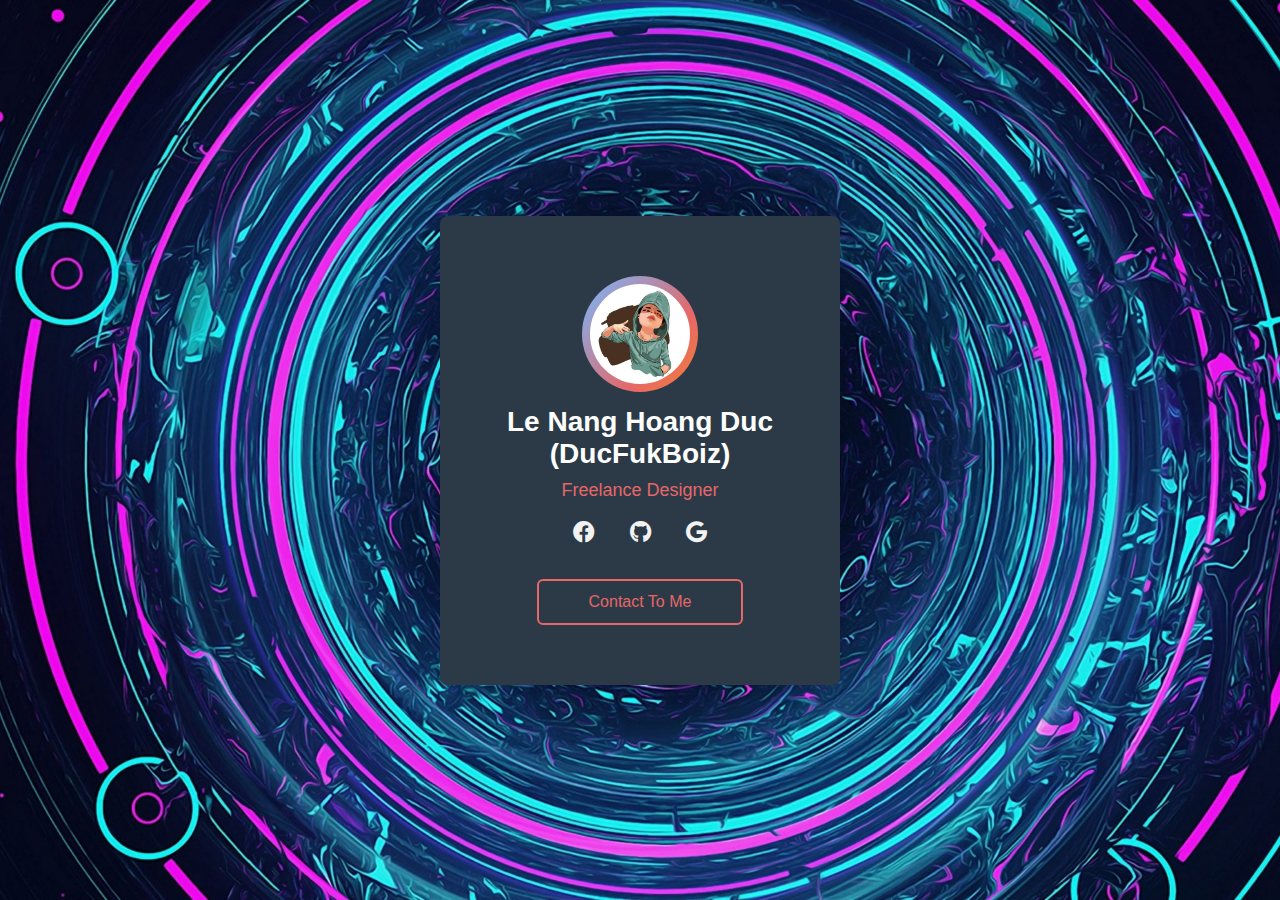
==== index.html @ 6f31dff4 "first commit" ====
<!DOCTYPE html>
<html lang="vi">
<head>
  <meta charset="UTF-8">
  <meta name="viewport" content="width=device-width, initial-scale=1.0">
  <title>Profile Le Nang Hoang Duc</title>
  <link rel="stylesheet" href="https://cdnjs.cloudflare.com/ajax/libs/font-awesome/5.14.0/css/all.min.css"/>
  <link rel="stylesheet" href="style.css">
</head>
<body>
  <div class="profile-card">
    <div class="card-header">
      <div class="pic">
        <img src="pic.png" alt="">
      </div>
      <div class="name">Le Nang Hoang Duc (DucFukBoiz) </div>
      <div class="desc">Freelance Designer</div>
      <div class="sm">
        <a href="https://www.facebook.com/Mark.Zuckerberg2405" target="_blank" class="fab fa-facebook"></a>
        <a href="https://github.com/ducfukboiz" target="_blank" class="fab fa-github"></a>
        <a href="ducfukboiz2405@gmail.com" target="_blank" class="fab fa-google"></a>
    </div>
      <a href="#" class="contact-btn">Contact To Me</a>
    </div>
        </div>
      </div>
    </div>
  </div>
</body>
</html>
---- style.css ----
*{
    margin: 0;
    padding: 0;
    font-family: "Ubuntu", sans-serif;
    box-sizing: border-box;
    text-decoration: none;
  }
  
  body{
    height: 100vh;
    background: url(bg.jpg) no-repeat center;
    background-size: cover;
    display: flex;
    align-items: center;
    justify-content: center;
  }
  
  .profile-card{
    width: 400px;
    text-align: center;
    border-radius: 8px;
    overflow: hidden;
  }
  
  .card-header{
    background: #2c3a47;
    padding: 60px 40px;
  }
  
  .pic{
    display: inline-block;
    padding: 8px;
    background: linear-gradient(130deg, #74b9ff, #e66767, #ff9900, #ea4335);
    margin: auto;
    border-radius: 50%;
    background-size: 200% 200%;
    animation: animated-gradient 2s linear infinite;
  }
  
  @keyframes animated-gradient{
    25%{
      background-position: left bottom;
    }
    50%{
      background-position: right bottom;
    }
    75%{
      background-position: right top;
    }
    100%{
      background-position: left top;
    }
  }
  
  .pic img{
    display: block;
    width: 100px;
    height: 100px;
    border-radius: 50%;
  }
  
  .name{
    color: #ffffff;
    font-size: 28px;
    font-weight: 600;
    margin: 10px 0;
  }
  
  .desc{
    font-size: 18px;
    color: #e66767;
  }
  
  .sm{
    display: flex;
    justify-content: center;
    margin: 20px 0;
  }
  
  .sm a{
    color: #f2f2f2;
    width: 56px;
    font-size: 22px;
    transition: .3s linear;
  }
  
  .sm a:hover{
    color: #e66767;
  }
  
  .contact-btn{
    display: inline-block;
    padding: 12px 50px;
    color: #e66767;
    border: 2px solid #e66767;
    border-radius: 6px;
    margin-top: 16px;
    transition: .3s linear;
  }
  
  .contact-btn:hover{
    background: #e66767;
    color: #f2f2f2;
  }
  
  .card-footer{
    background: #f4f4f4;
    padding: 60px 10px;
  }
  
  .numbers{
    display: flex;
    align-items: center;
  }
  
  .item{
    flex: 1;
    text-transform: uppercase;
    font-size: 13px;
    color: #e66767;
  }
  
  .item span{
    display: block;
    color: #2c3a47;
    font-size: 30px;
  }
  
  .border{
    width: 1px;
    height: 30px;
    background: #bbb;
  }
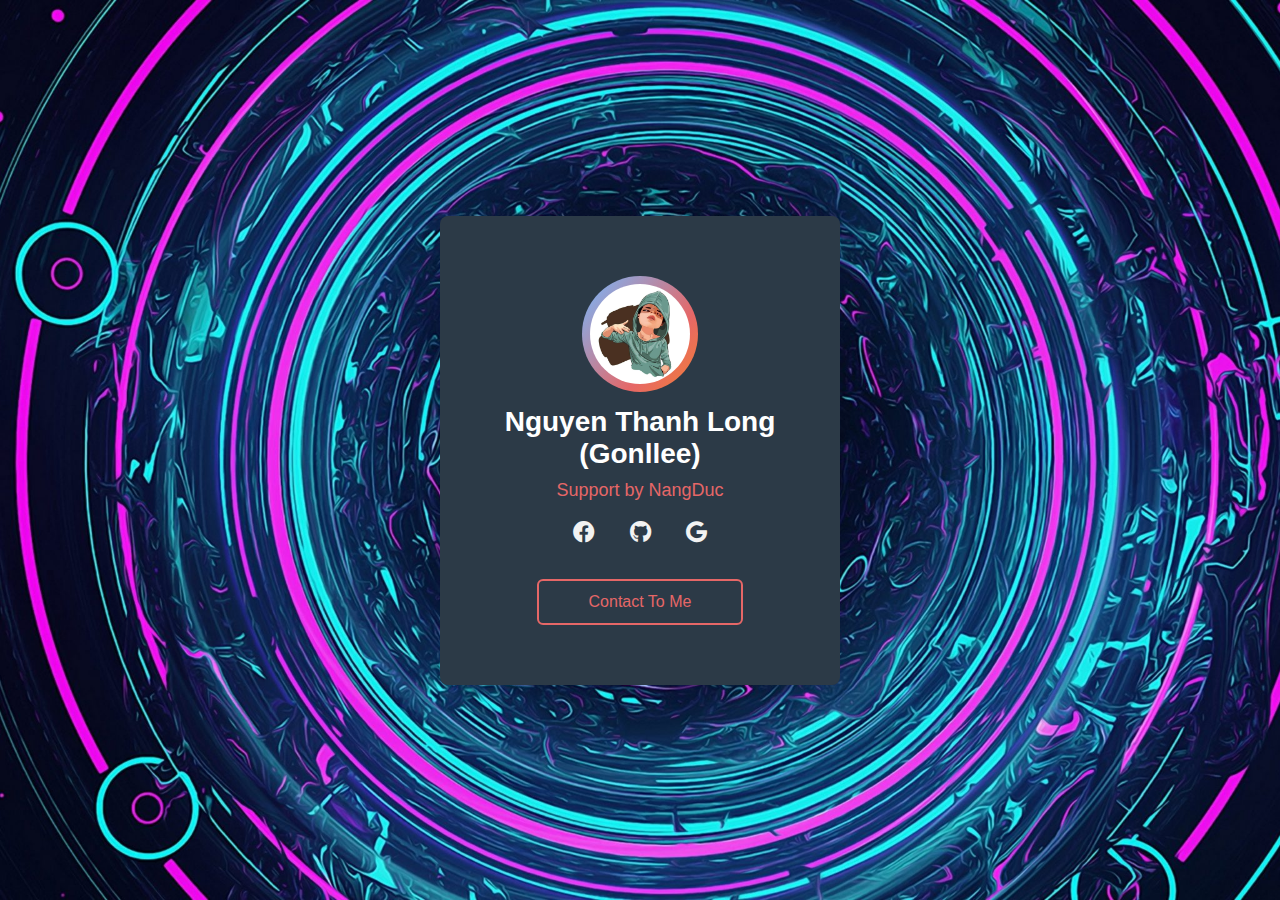
==== commit 74f8556e: "first commit" ====
--- a/index.html
+++ b/index.html
@@ -3,7 +3,7 @@
 <head>
   <meta charset="UTF-8">
   <meta name="viewport" content="width=device-width, initial-scale=1.0">
-  <title>Profile Le Nang Hoang Duc</title>
+  <title>Profile Nguyễn Thành Long</title>
   <link rel="stylesheet" href="https://cdnjs.cloudflare.com/ajax/libs/font-awesome/5.14.0/css/all.min.css"/>
   <link rel="stylesheet" href="style.css">
 </head>
@@ -13,12 +13,12 @@
       <div class="pic">
         <img src="pic.png" alt="">
       </div>
-      <div class="name">Le Nang Hoang Duc (DucFukBoiz) </div>
-      <div class="desc">Freelance Designer</div>
+      <div class="name">Nguyen Thanh Long (Gonllee) </div>
+      <div class="desc">Support by NangDuc</div>
       <div class="sm">
-        <a href="https://www.facebook.com/Mark.Zuckerberg2405" target="_blank" class="fab fa-facebook"></a>
-        <a href="https://github.com/ducfukboiz" target="_blank" class="fab fa-github"></a>
-        <a href="ducfukboiz2405@gmail.com" target="_blank" class="fab fa-google"></a>
+        <a href="https://www.facebook.com/lGonlleel" target="_blank" class="fab fa-facebook"></a>
+        <a href="https://github.com/long0877767403" target="_blank" class="fab fa-github"></a>
+        <a href="long00255@gmail.com" target="_blank" class="fab fa-google"></a>
     </div>
       <a href="#" class="contact-btn">Contact To Me</a>
     </div>
